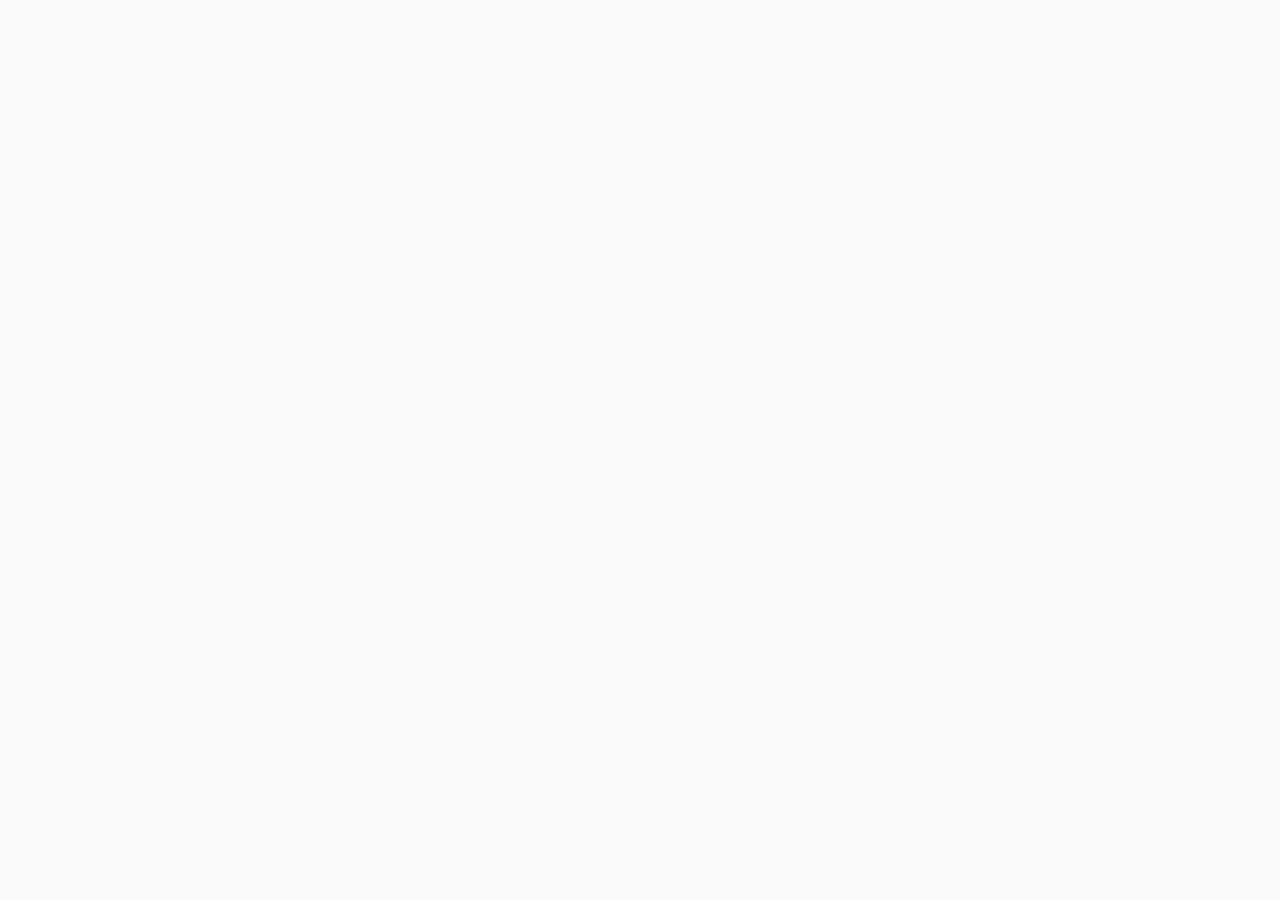
==== index.html @ 32cd68c8 "Add files via upload" ====
<!doctype html><html lang="es"><head><meta charset="UTF-8"><meta name="viewport" content="width=device-width, initial-scale=1.0"><title>Página 3.0</title><link rel="stylesheet" href="assets/styles.css"></head><body data-page="inicio"><div id="app"></div><script src="data/data.js"></script><script src="assets/app.js"></script></body></html>
---- assets/styles.css ----
:root{--red:#c00000;--soft:#fff5f5;--line:#ececec;--text:#222}*{box-sizing:border-box}body{margin:0;font-family:Arial,Helvetica,sans-serif;background:#fafafa;color:var(--text)}.site{min-height:100vh;display:flex;flex-direction:column}.top{background:#fff;border-bottom:1px solid var(--line);position:sticky;top:0;z-index:5}.wrap{max-width:1180px;margin:0 auto;padding:16px}.brand{display:flex;align-items:center;gap:12px}.brand img{width:52px;height:52px;object-fit:contain;border-radius:12px;background:#fff}.brandMark{width:52px;height:52px;border-radius:12px;background:var(--soft);display:grid;place-items:center;font-weight:800;color:var(--red)}.nav{display:flex;gap:10px;flex-wrap:wrap}.nav a{padding:10px 12px;border-radius:10px;text-decoration:none;color:#555;font-weight:700}.nav a.active,.nav a:hover{background:var(--soft);color:var(--red)}.topRow{display:flex;justify-content:space-between;align-items:center;gap:16px}.hero{padding:36px 0;background:linear-gradient(135deg,#fff 0%,#fff5f5 100%)}.heroGrid{display:grid;gap:18px}.heroBox{background:#fff;border:1px solid var(--line);border-radius:22px;overflow:hidden}.heroMedia{min-height:340px;background:#f4f4f4;display:grid;place-items:center}.heroMedia img{width:100%;height:100%;object-fit:cover;display:block}.heroBody{padding:24px}.hero h1{margin:0 0 10px;font-size:40px}.hero p{margin:0 0 18px;color:#555;max-width:720px}.actions{display:flex;gap:10px;flex-wrap:wrap}.btn{border:none;background:var(--red);color:#fff;padding:12px 16px;border-radius:12px;font-weight:700;cursor:pointer;text-decoration:none;display:inline-flex;align-items:center;justify-content:center}.btn:hover{filter:brightness(.95)}.btn.secondary{background:#fff;color:var(--red);border:1px solid #f0b0b0}.section{padding:22px 0}.card{background:#fff;border:1px solid var(--line);border-radius:18px;padding:18px}.section h2{margin:0 0 14px}.grid{display:grid;grid-template-columns:repeat(auto-fit,minmax(220px,1fr));gap:14px}.product{display:grid;gap:10px;background:#fff;border:1px solid var(--line);border-radius:16px;padding:14px}.media{height:160px;border-radius:14px;background:linear-gradient(135deg,#fff1f1,#f0f0f0);display:grid;place-items:center;overflow:hidden}.media img{width:100%;height:100%;object-fit:cover}.pillRow{display:flex;gap:8px;flex-wrap:wrap}.pill{padding:9px 12px;border:1px solid #f0b0b0;background:#fff1f1;color:var(--red);border-radius:999px;text-decoration:none;font-weight:700;font-size:12px}.pill.active{background:var(--red);color:#fff}.price{font-weight:800}.stock{font-size:12px;color:#666}.search{width:100%;padding:12px 14px;border:1px solid var(--line);border-radius:12px}.tools{display:grid;gap:10px;margin-bottom:14px}.cart{position:sticky;bottom:0;background:#fff;border-top:1px solid var(--line);box-shadow:0 -10px 24px rgba(0,0,0,.08)}.cartInner{max-width:1180px;margin:0 auto;padding:16px;display:grid;gap:12px}.cartItem{display:grid;grid-template-columns:1fr auto;gap:10px;align-items:center;padding:10px 0;border-bottom:1px solid #f4f4f4}.cartActions{display:flex;gap:8px;align-items:center;flex-wrap:wrap}.muted{color:#666}.empty{padding:18px;border:1px dashed #ead1d1;border-radius:14px;background:#fff}.contactGrid{display:grid;grid-template-columns:repeat(auto-fit,minmax(220px,1fr));gap:12px}.footer{margin-top:auto;background:#fff;border-top:1px solid var(--line);padding:18px 0;color:#666}.floatingWa{position:fixed;right:18px;bottom:18px;z-index:10}.detail{display:grid;grid-template-columns:1.1fr .9fr;gap:18px}.detail .media{height:320px}.meta{display:flex;gap:8px;flex-wrap:wrap;margin-bottom:10px}.tag{padding:8px 10px;border-radius:999px;background:#f6f6f6;font-size:12px;font-weight:700}.mini{font-size:12px;color:#777}@media(max-width:900px){.topRow{flex-direction:column;align-items:flex-start}.detail{grid-template-columns:1fr}.hero h1{font-size:32px}}
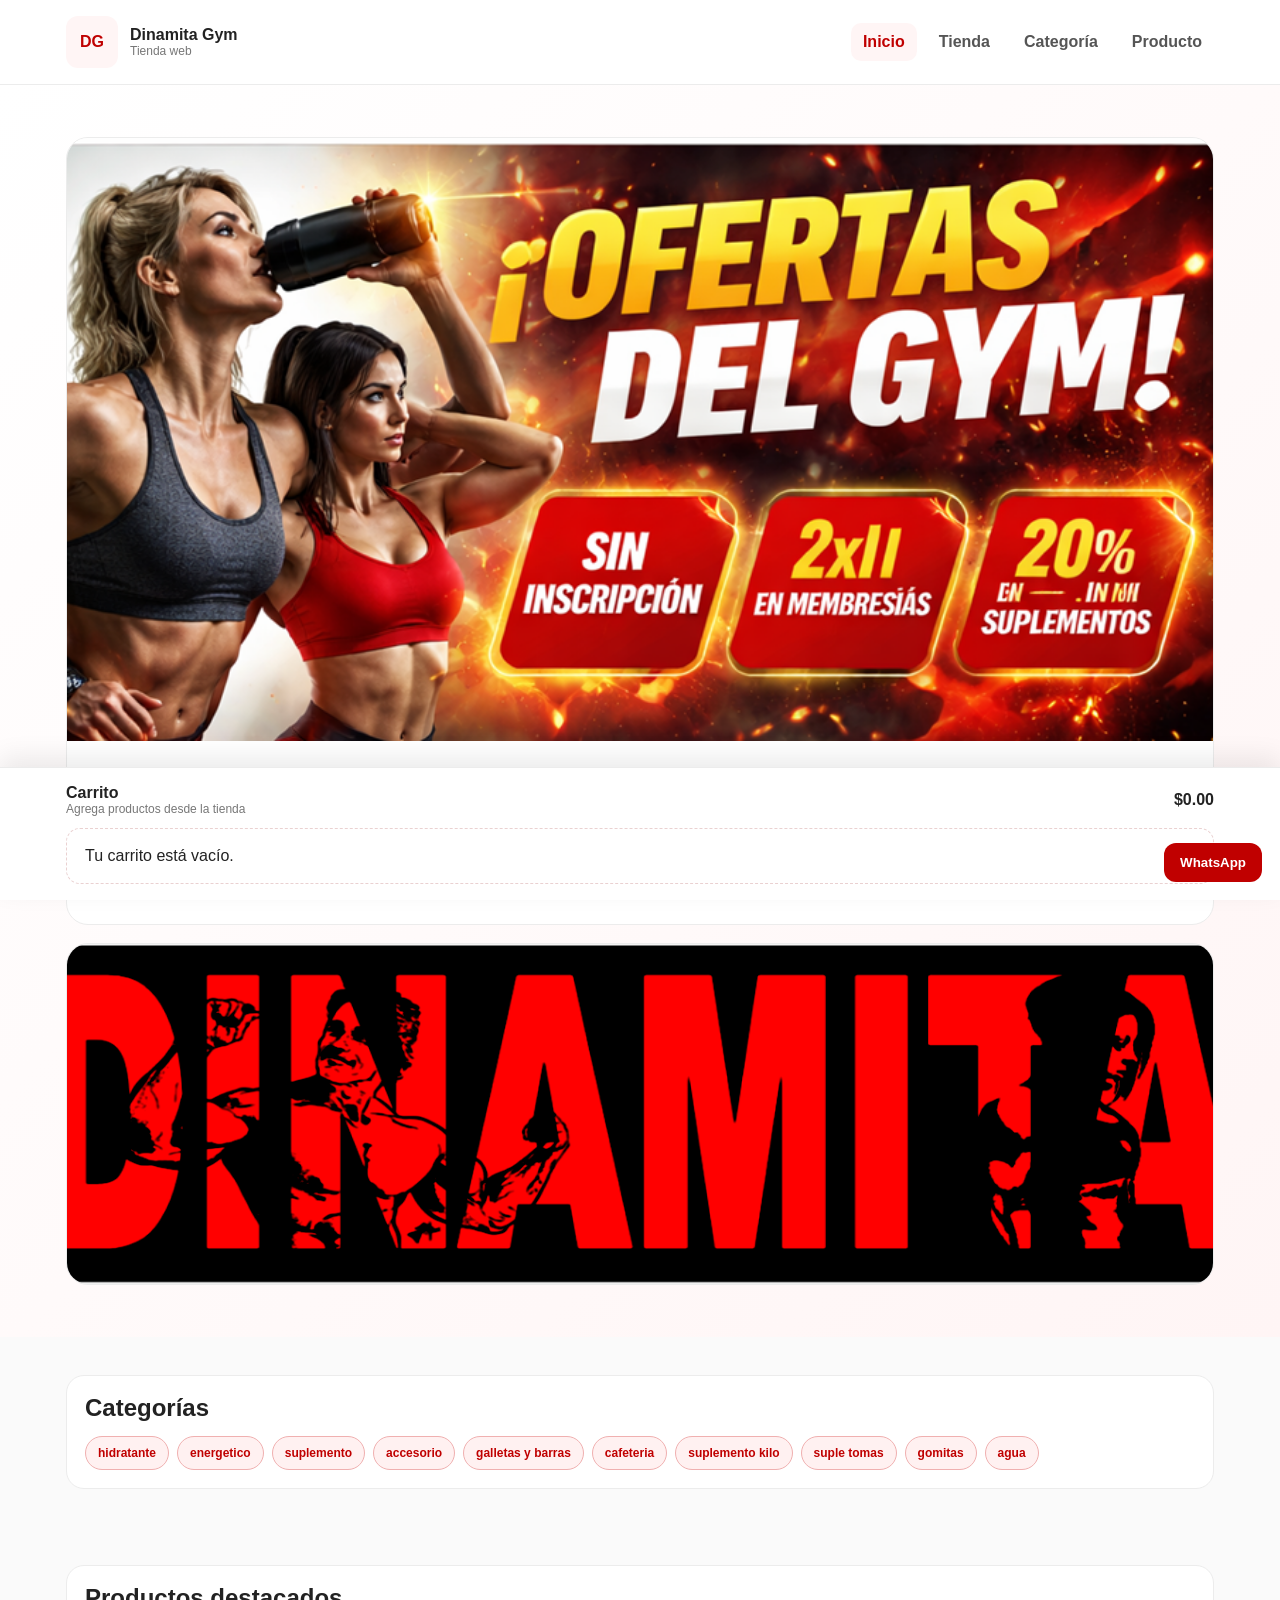
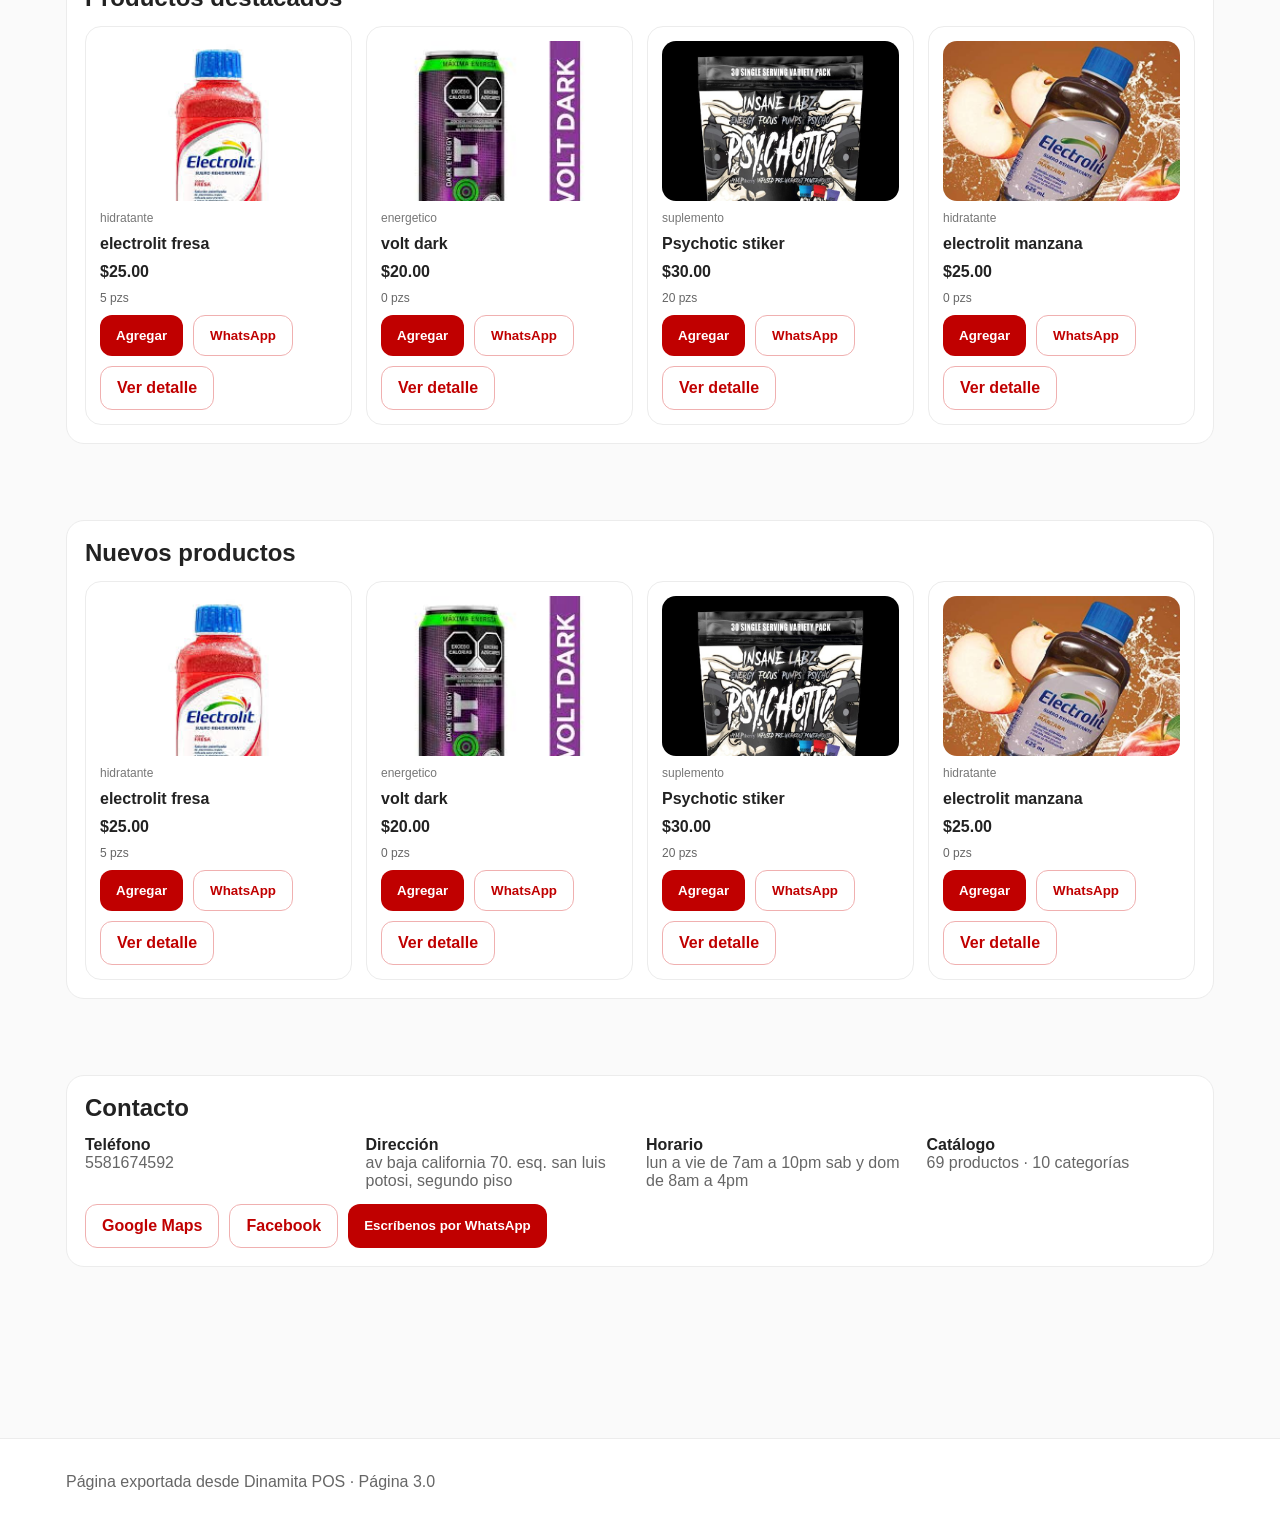
==== commit d6c81509: "Add files via upload" ====
--- a/index.html
+++ b/index.html
@@ -1 +1 @@
-<!doctype html><html lang="es"><head><meta charset="UTF-8"><meta name="viewport" content="width=device-width, initial-scale=1.0"><title>Página 3.0</title><link rel="stylesheet" href="assets/styles.css"></head><body data-page="inicio"><div id="app"></div><script src="data/data.js"></script><script src="assets/app.js"></script></body></html>+<!doctype html><html lang="es"><head><meta charset="UTF-8"><meta name="viewport" content="width=device-width, initial-scale=1.0"><title>Dinamita Gym</title><style>:root{--red:#c00000;--soft:#fff5f5;--line:#ececec;--text:#222}*{box-sizing:border-box}body{margin:0;font-family:Arial,Helvetica,sans-serif;background:#fafafa;color:var(--text)}.site{min-height:100vh;display:flex;flex-direction:column}.top{background:#fff;border-bottom:1px solid var(--line);position:sticky;top:0;z-index:5}.wrap{max-width:1180px;margin:0 auto;padding:16px}.brand{display:flex;align-items:center;gap:12px}.brand img{width:52px;height:52px;object-fit:contain;border-radius:12px;background:#fff}.brandMark{width:52px;height:52px;border-radius:12px;background:var(--soft);display:grid;place-items:center;font-weight:800;color:var(--red)}.nav{display:flex;gap:10px;flex-wrap:wrap}.nav a{padding:10px 12px;border-radius:10px;text-decoration:none;color:#555;font-weight:700}.nav a.active,.nav a:hover{background:var(--soft);color:var(--red)}.topRow{display:flex;justify-content:space-between;align-items:center;gap:16px}.hero{padding:36px 0;background:linear-gradient(135deg,#fff 0%,#fff5f5 100%)}.heroGrid{display:grid;gap:18px}.heroBox{background:#fff;border:1px solid var(--line);border-radius:22px;overflow:hidden}.heroMedia{min-height:340px;background:#f4f4f4;display:grid;place-items:center}.heroMedia img{width:100%;height:100%;object-fit:cover;display:block}.heroBody{padding:24px}.hero h1{margin:0 0 10px;font-size:40px}.hero p{margin:0 0 18px;color:#555;max-width:720px}.actions{display:flex;gap:10px;flex-wrap:wrap}.btn{border:none;background:var(--red);color:#fff;padding:12px 16px;border-radius:12px;font-weight:700;cursor:pointer;text-decoration:none;display:inline-flex;align-items:center;justify-content:center}.btn:hover{filter:brightness(.95)}.btn.secondary{background:#fff;color:var(--red);border:1px solid #f0b0b0}.section{padding:22px 0}.card{background:#fff;border:1px solid var(--line);border-radius:18px;padding:18px}.section h2{margin:0 0 14px}.grid{display:grid;grid-template-columns:repeat(auto-fit,minmax(220px,1fr));gap:14px}.product{display:grid;gap:10px;background:#fff;border:1px solid var(--line);border-radius:16px;padding:14px}.media{height:160px;border-radius:14px;background:linear-gradient(135deg,#fff1f1,#f0f0f0);display:grid;place-items:center;overflow:hidden}.media img{width:100%;height:100%;object-fit:cover}.pillRow{display:flex;gap:8px;flex-wrap:wrap}.pill{padding:9px 12px;border:1px solid #f0b0b0;background:#fff1f1;color:var(--red);border-radius:999px;text-decoration:none;font-weight:700;font-size:12px}.pill.active{background:var(--red);color:#fff}.price{font-weight:800}.stock{font-size:12px;color:#666}.search{width:100%;padding:12px 14px;border:1px solid var(--line);border-radius:12px}.tools{display:grid;gap:10px;margin-bottom:14px}.cart{position:sticky;bottom:0;background:#fff;border-top:1px solid var(--line);box-shadow:0 -10px 24px rgba(0,0,0,.08)}.cartInner{max-width:1180px;margin:0 auto;padding:16px;display:grid;gap:12px}.cartItem{display:grid;grid-template-columns:1fr auto;gap:10px;align-items:center;padding:10px 0;border-bottom:1px solid #f4f4f4}.cartActions{display:flex;gap:8px;align-items:center;flex-wrap:wrap}.muted{color:#666}.empty{padding:18px;border:1px dashed #ead1d1;border-radius:14px;background:#fff}.contactGrid{display:grid;grid-template-columns:repeat(auto-fit,minmax(220px,1fr));gap:12px}.footer{margin-top:auto;background:#fff;border-top:1px solid var(--line);padding:18px 0;color:#666}.floatingWa{position:fixed;right:18px;bottom:18px;z-index:10}.detail{display:grid;grid-template-columns:1.1fr .9fr;gap:18px}.detail .media{height:320px}.meta{display:flex;gap:8px;flex-wrap:wrap;margin-bottom:10px}.tag{padding:8px 10px;border-radius:999px;background:#f6f6f6;font-size:12px;font-weight:700}.mini{font-size:12px;color:#777}@media(max-width:900px){.topRow{flex-direction:column;align-items:flex-start}.detail{grid-template-columns:1fr}.hero h1{font-size:32px}}</style></head><body data-page="inicio"><div id="app"></div><script>window.__PAGINA3_DATA__={"businessName":"Dinamita Gym","heroTitle":"Explota tu potencial","heroSubtitle":"Página 3.0 ahora ya se comporta como una web real con tienda, categoría y producto.","bannerPrimary":"[data-uri]